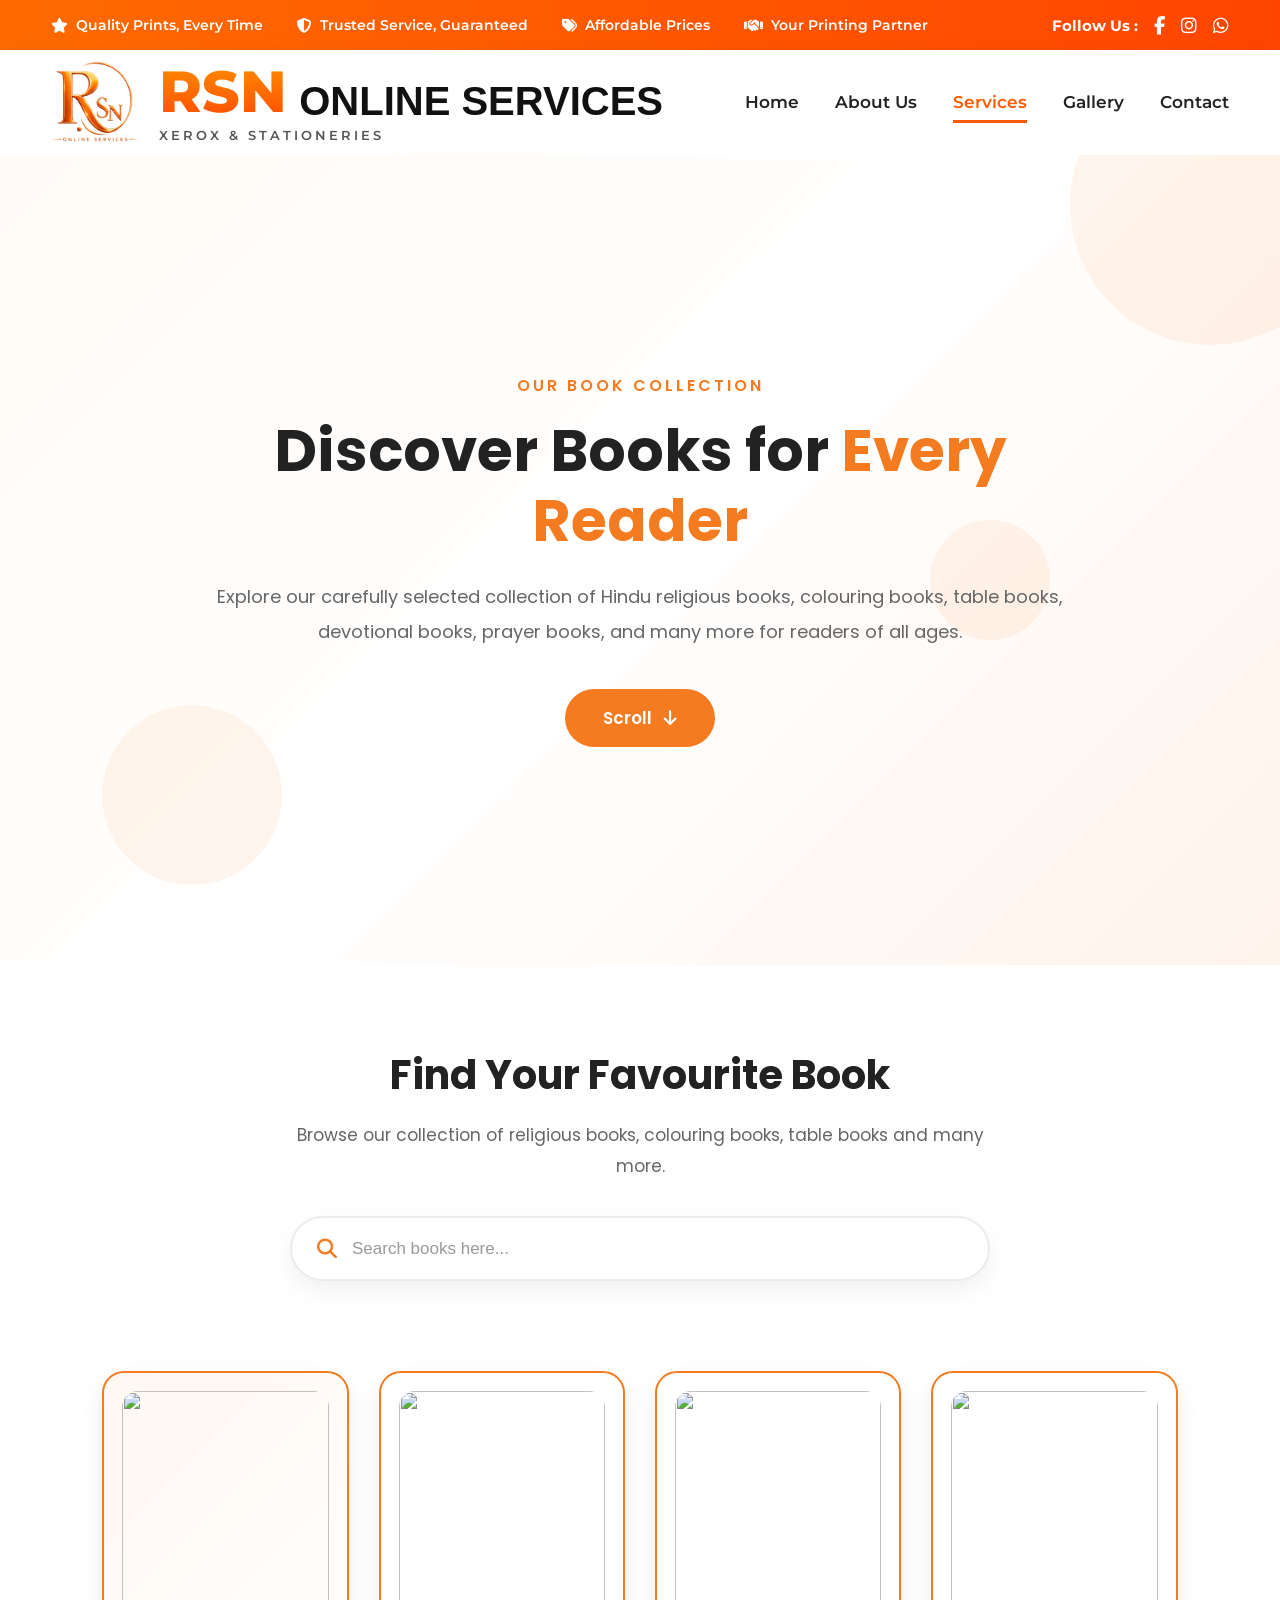
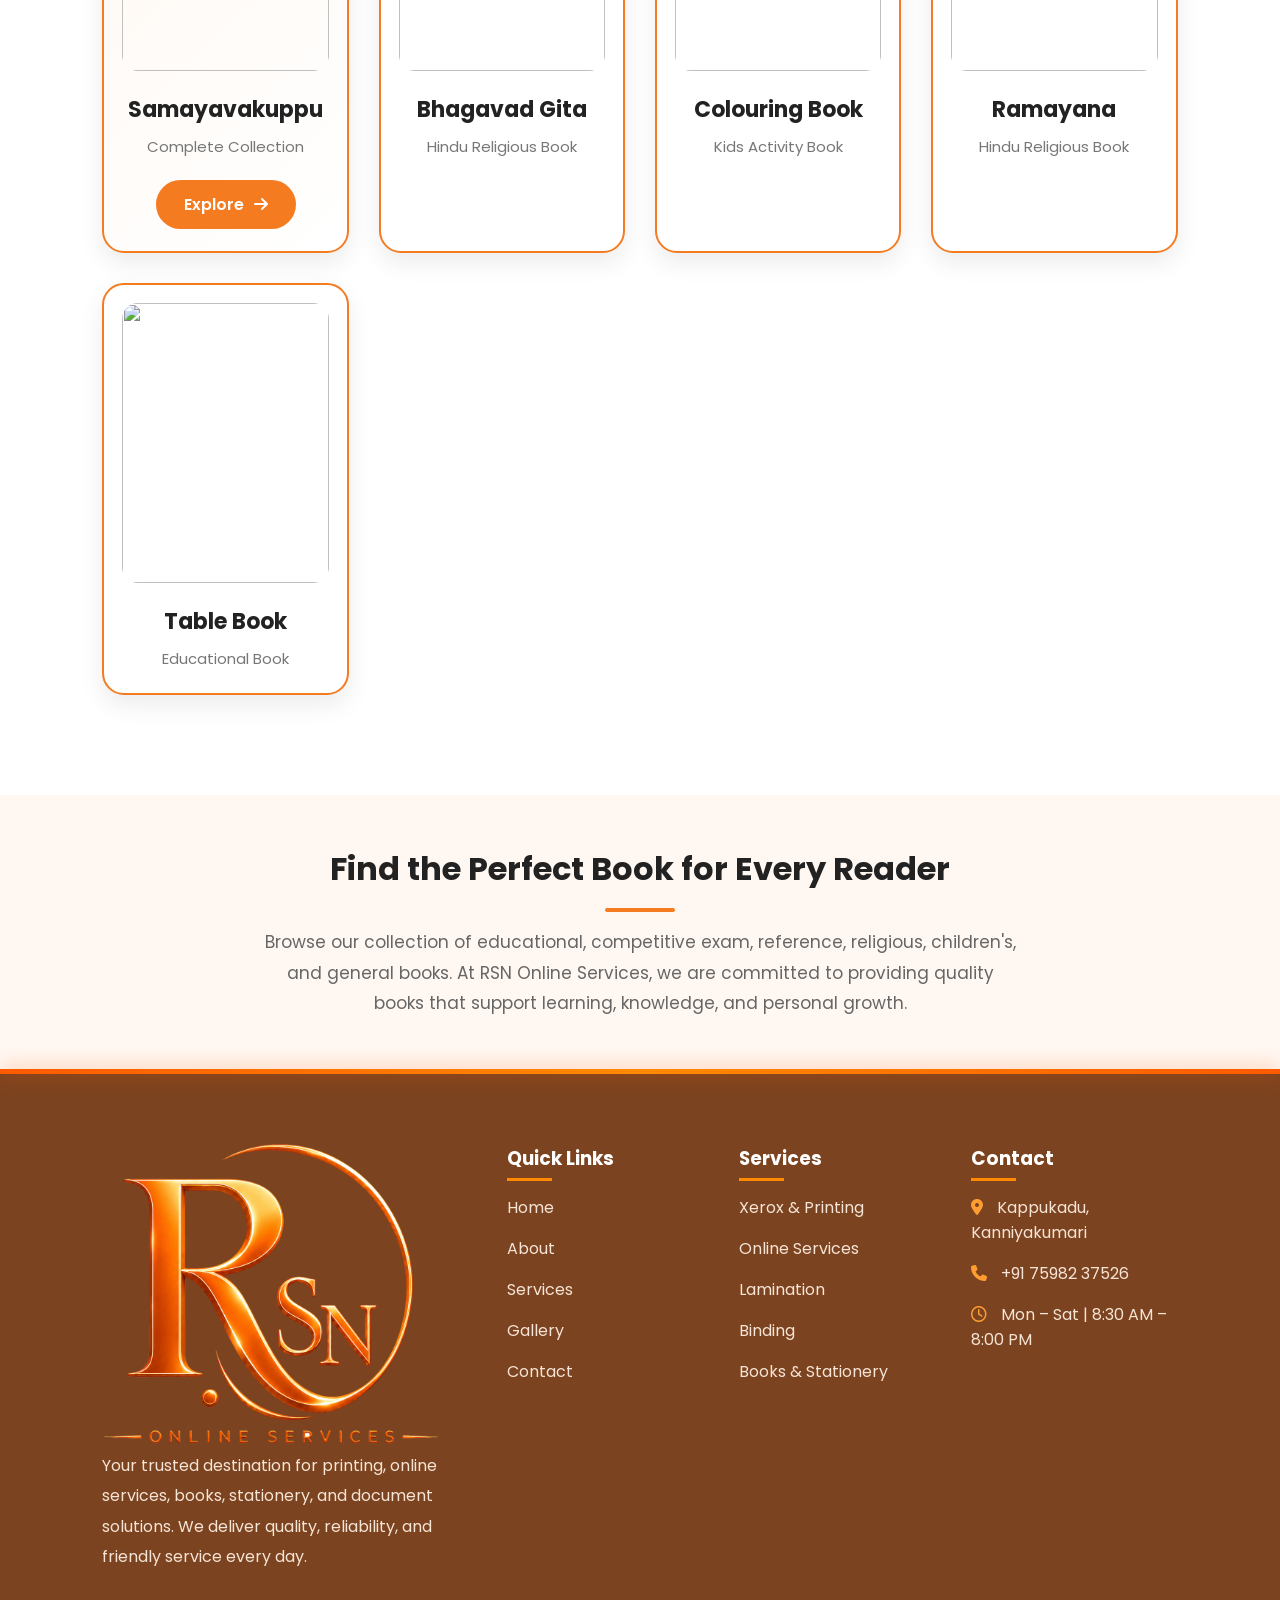
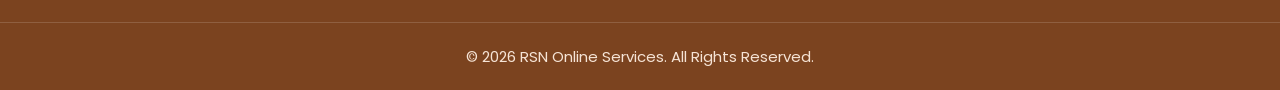
==== books.html @ e17379f1 "first commit" ====
<!DOCTYPE html>
<html lang="en">

<head>
    <meta charset="UTF-8">
    <meta name="viewport" content="width=device-width, initial-scale=1.0">

    <title>RSN Online Services</title>

    <!-- Google Fonts -->
    <link rel="preconnect" href="https://fonts.googleapis.com">
    <link rel="preconnect" href="https://fonts.gstatic.com" crossorigin>

    <link href="https://fonts.googleapis.com/css2?family=Bebas+Neue&family=Montserrat:wght@400;500;600;700;800;900&family=Poppins:wght@300;400;500;600;700&display=swap" rel="stylesheet">
    <!-- Font Awesome -->
    <link rel="stylesheet"
          href="https://cdnjs.cloudflare.com/ajax/libs/font-awesome/6.7.2/css/all.min.css">

    <!-- CSS -->
    <!-- CSS Files -->
    <link rel="stylesheet" href="css/style.css">
    <link rel="stylesheet" href="css/hero.css">
    <link rel="stylesheet" href="css/footer.css">
    <link rel="stylesheet" href="css/responsive.css">

</head>

<body>

    <!--======================
        TOP BAR
=======================-->

<div class="top-bar">

    <div class="container top-bar-container">

        <div class="top-left">

            <span>
                <i class="fa-solid fa-star"></i>
                Quality Prints, Every Time
            </span>

            <span>
                <i class="fa-solid fa-shield-halved"></i>
                Trusted Service, Guaranteed
            </span>

            <span>
                <i class="fa-solid fa-tags"></i>
                Affordable Prices
            </span>

            <span>
                <i class="fa-solid fa-handshake"></i>
                Your Printing Partner
            </span>

        </div>

        <div class="top-right">

            <span class="follow-text">Follow Us :</span>

            <a href="#"><i class="fab fa-facebook-f"></i></a>

            <a href="#"><i class="fab fa-instagram"></i></a>

            <a href="#"><i class="fab fa-whatsapp"></i></a>

        </div>

    </div>

</div>

    <!-- Header goes here -->
    <!--========================
        HEADER
=========================-->

<header class="header">

    <div class="container header-container">

        <!-- Logo Section -->

        <div class="logo-section">

            <a href="index.html" class="logo">

                <img src="images/logo.png" alt="RSN Logo">

            </a>

            <div class="logo-content">

                <h1 class="logo-title">

                    <span class="rsn">RSN</span>

                    <span class="online-services">ONLINE SERVICES</span>

                </h1>

                <p class="logo-subtitle">

                    XEROX &amp; STATIONERIES

                </p>

            </div>

        </div>

        <!-- Navigation -->

        <nav class="navbar">

            <ul>

                <li><a href="index.html">Home</a></li>

                <li><a href="about.html">About Us</a></li>

                <li><a href="services.html"class="active">Services</a></li>

                <li><a href="gallery.html">Gallery</a></li>

                <li><a href="contact.html">Contact</a></li>

            </ul>

        </nav>

        
    </div>
    


</header>

<!--==========================================
              BOOKS HERO SECTION
===========================================-->

<section class="books-hero">

    <div class="hero-circle circle1"></div>
    <div class="hero-circle circle2"></div>
    <div class="hero-circle circle3"></div>

    <div class="books-content">

        <span class="hero-tag">OUR BOOK COLLECTION</span>

        <h1>
            Discover Books for
            <span>Every Reader</span>
        </h1>

        <p>
            Explore our carefully selected collection of Hindu religious books,
            colouring books, table books, devotional books, prayer books,
            and many more for readers of all ages.
        </p>

        <a href="#book-categories" class="hero-btn">
            Scroll
            <i class="fa-solid fa-arrow-down"></i>
        </a>

    </div>

</section>

<!--==============================
        SEARCH SECTION
================================-->

<section class="book-search">

    <div class="search-content">

        <h2>Find Your Favourite Book</h2>

        <p>
            Browse our collection of religious books, colouring books,
            table books and many more.
        </p>

        <div class="search-box">

            <i class="fas fa-search"></i>

            <input
                type="text"
                id="searchInput"
                placeholder="Search books here..."
            >

        </div>

    </div>

</section>




<!--==================================
        BOOK COLLECTION
===================================-->

<section class="books">

    <div class="books-grid">

        <!-- Samayavakuppu -->

        <div class="book-card special-card">

            <div class="book-image">
                <img src="images/books/samayavakuppu.jpg" alt="">
            </div>

            <div class="book-content">

                <h3>Samayavakuppu</h3>

                <p>Complete Collection</p>

                <a href="samayavakuppu.html" class="explore-btn">
                    Explore
                    <i class="fa-solid fa-arrow-right"></i>
                </a>

            </div>

        </div>

        <!-- Random Books -->

        <div class="book-card">

            <div class="book-image">
                <img src="images/books/book1.jpg" alt="">
            </div>

            <div class="book-content">
                <h3>Bhagavad Gita</h3>
                <p>Hindu Religious Book</p>
            </div>

        </div>

        <div class="book-card">

            <div class="book-image">
                <img src="images/books/book2.jpg" alt="">
            </div>

            <div class="book-content">
                <h3>Colouring Book</h3>
                <p>Kids Activity Book</p>
            </div>

        </div>

        <div class="book-card">

            <div class="book-image">
                <img src="images/books/book3.jpg" alt="">
            </div>

            <div class="book-content">
                <h3>Ramayana</h3>
                <p>Hindu Religious Book</p>
            </div>

        </div>

        <div class="book-card">

            <div class="book-image">
                <img src="images/books/book4.jpg" alt="">
            </div>

            <div class="book-content">
                <h3>Table Book</h3>
                <p>Educational Book</p>
            </div>

        </div>

    </div>

</section>

<!--=========================================
            BOOKS NOTE
==========================================-->

<section class="books-note">

    <h2>Find the Perfect Book for Every Reader</h2>

    <p>
        Browse our collection of educational, competitive exam, reference,
        religious, children's, and general books. At RSN Online Services,
        we are committed to providing quality books that support learning,
        knowledge, and personal growth.
    </p>

</section>

<!--==========================================
                FOOTER
===========================================-->

<footer class="footer animate fade-up">

    <div class="footer-top-line"></div>

    <div class="footer-container">

        <!-- Company -->

        <div class="footer-box">

           <img src="images/logo.png" class="footer-logo" alt="RSN Online Services">

            <p>
                Your trusted destination for printing, online services,
                books, stationery, and document solutions.
                We deliver quality, reliability, and friendly service
                every day.
            </p>

        </div>

        <!-- Quick Links -->

        <div class="footer-box">

            <h3>Quick Links</h3>

            <ul>

                <li><a href="index.html">Home</a></li>
                <li><a href="about.html">About</a></li>
                <li><a href="services.html">Services</a></li>
                <li><a href="gallery.html">Gallery</a></li>
                <li><a href="contact.html">Contact</a></li>

            </ul>

        </div>

        <!-- Services -->

        <div class="footer-box">

            <h3>Services</h3>

            <ul>

                <li>Xerox & Printing</li>
                <li>Online Services</li>
                <li>Lamination</li>
                <li>Binding</li>
                <li>Books & Stationery</li>

            </ul>

        </div>

        <!-- Contact -->

        <div class="footer-box">

            <h3>Contact</h3>

            <ul>

                <li><i class="fa-solid fa-location-dot"></i> Kappukadu, Kanniyakumari</li>

                <li><i class="fa-solid fa-phone"></i> +91 75982 37526</li>

                <li><i class="fa-regular fa-clock"></i> Mon – Sat | 8:30 AM – 8:00 PM</li>

            </ul>

        </div>

    </div>

    <div class="footer-bottom">

        © 2026 RSN Online Services. All Rights Reserved.

    </div>

</footer>
    <script src="js/script.js"></script>

</body>
</html>
---- css/style.css ----
/*==============================
        RESET
==============================*/

*{
    margin:0;
    padding:0;
    box-sizing:border-box;
}

php{
    scroll-behavior:smooth;
}

body{
    font-family:'Poppins',sans-serif;
    background:#ffffff;
    color:#222;
    overflow-x:hidden;
}

a{
    text-decoration:none;
    color:inherit;
}

ul{
    list-style:none;
}

img{
    display:block;
    max-width:100%;
}

/*==============================
        CONTAINER
==============================*/

.container{
    width:92%;
    max-width:1400px;
    margin:auto;
}
/*==================================
            TOP BAR
==================================*/

.top-bar{

    width:100%;

    height:50px;

    background:linear-gradient(90deg,#ff6a00,#ff4500);

    color:#fff;

}

.top-bar-container{

    height:50px;

    display:flex;

    justify-content:space-between;

    align-items:center;

}

.top-left{

    display:flex;

    align-items:center;

    gap:34px;

}

.top-left span{

    display:flex;

    align-items:center;

    gap:8px;

    font-family:'Montserrat',sans-serif;

    font-size:14px;

    font-weight:600;

}

.top-left i{

    font-size:15px;

}

.top-right{

    display:flex;

    align-items:center;

    gap:16px;

}

.follow-text{

    font-family:'Montserrat',sans-serif;

    font-size:15px;

    font-weight:700;

}

.top-right a{

    color:#fff;

    font-size:18px;

    transition:.3s;

}

.top-right a:hover{

    transform:translateY(-2px);

    opacity:.85;

}
/*==================================
            HEADER
==================================*/

.header{

    width:100%;

    background:#ffffff;

    box-shadow:0 8px 25px rgba(0,0,0,.08);

}

.header-container{

    height:105px;

    display:flex;

    align-items:center;

    justify-content:space-between;

}

/* Logo */

.logo-section{

    display:flex;

    align-items:center;

    gap:18px;

}

.logo img{

    width:90px;

    height:90px;

    object-fit:contain;

}

.logo-content{

    display:flex;

    flex-direction:column;

}

.logo-title{

    display:flex;

    align-items:flex-end;

    gap:12px;

}

.rsn{

    font-family:'Montserrat',sans-serif;

    font-size:58px;

    font-weight:800;

    line-height:1;

    background:linear-gradient(180deg,#ff8a00,#ff4d00);

    -webkit-background-clip:text;

    -webkit-text-fill-color:transparent;

}

.online-services{

    font-family:'Oswald',sans-serif;

    font-size:40px;

    font-weight:700;

    color:#111;

    line-height:1;

}

.logo-subtitle{

    margin-top:6px;

    font-family:'Montserrat',sans-serif;

    font-size:13px;

    letter-spacing:3px;

    font-weight:600;

    color:#555;

}

/* Navigation */

.navbar ul{

    display:flex;

    gap:36px;

}

.navbar a{

    font-family:'Montserrat',sans-serif;

    font-size:17px;

    font-weight:600;

    color:#222;

    transition:.3s;

}

.navbar a:hover{

    color:#ff5a00;

}

.navbar .active{

    color:#ff5a00;

    border-bottom:3px solid #ff5a00;

    padding-bottom:8px;

}
/* ===============================
  /*==================================
        ABOUT HERO
==================================*/

.about-hero{

    padding:80px 0;

    background:#f8f9fb;

}

.about-hero-container{

    display:flex;

    align-items:center;

    justify-content:space-between;

    gap:70px;

}

.about-left{

    flex:1;

}

.hero-badge{

    display:inline-flex;

    align-items:center;

    gap:10px;

    background:#fff3eb;

    color:#ff5a00;

    padding:10px 22px;

    border-radius:50px;

    font-weight:600;

    margin-bottom:25px;

}

.about-left h1{

    font-size:58px;

    line-height:1.2;

    font-weight:800;

    margin-bottom:25px;

    color:#222;

}

.about-left h1 span{

    color:#ff5a00;

}

.about-left p{

    font-size:18px;

    line-height:1.8;

    color:#666;

    margin-bottom:35px;

}

.hero-buttons{

    display:flex;

    gap:20px;

}

.btn-primary{

    background:#ff5a00;

    color:#fff;

    padding:15px 35px;

    border-radius:8px;

    font-weight:600;

    transition:.3s;

}

.btn-primary:hover{

    background:#e14d00;

}

.btn-secondary{

    border:2px solid #ff5a00;

    color:#ff5a00;

    padding:15px 35px;

    border-radius:8px;

    font-weight:600;

    transition:.3s;

}

.btn-secondary:hover{

    background:#ff5a00;

    color:#fff;

}

.about-right{

    flex:1;

}

.about-right img{

    width:100%;

    border-radius:25px;

    box-shadow:0 20px 50px rgba(0,0,0,.15);

}

/*=========================
    Responsive
=========================*/

@media(max-width:992px){

.about-hero-container{

    flex-direction:column-reverse;

    text-align:center;

}

.hero-buttons{

    justify-content:center;

}

.about-left h1{

    font-size:42px;

}

}
/*==================================
        ABOUT COMPANY
==================================*/

.about-company{

    padding:100px 0;

    background:#fff;

}

.about-company-container{

    display:grid;

    grid-template-columns:1fr 1fr;

    gap:70px;

    align-items:center;

}

/* Image */

.about-image{

    position:relative;

}

.about-image img{

    width:100%;

    border-radius:20px;

    box-shadow:0 20px 40px rgba(0,0,0,.12);

}

.experience-card{

    position:absolute;

    bottom:-25px;

    right:-20px;

    background:#ff5a00;

    color:#fff;

    padding:25px;

    border-radius:18px;

    text-align:center;

    width:180px;

    box-shadow:0 15px 35px rgba(255,90,0,.35);

}

.experience-card h2{

    font-size:42px;

    font-weight:700;

}

.experience-card p{

    margin-top:8px;

    font-size:15px;

}

/* Content */

.section-tag{

    display:inline-block;

    padding:8px 20px;

    background:#fff2eb;

    color:#ff5a00;

    border-radius:30px;

    font-weight:600;

    margin-bottom:20px;

}

.about-content h2{

    font-size:42px;

    margin-bottom:20px;

    color:#222;

}

.about-content p{

    color:#666;

    font-size:17px;

    line-height:1.8;

    margin-bottom:18px;

}

/* Feature Cards */

.about-features{

    display:grid;

    grid-template-columns:repeat(2,1fr);

    gap:20px;

    margin-top:35px;

}

.feature-box{

    display:flex;

    align-items:center;

    gap:18px;

    padding:20px;

    background:#fff;

    border-radius:15px;

    box-shadow:0 10px 30px rgba(0,0,0,.08);

    transition:.3s;

}

.feature-box:hover{

    transform:translateY(-8px);

}

.feature-box i{

    width:60px;

    height:60px;

    background:#ff5a00;

    color:#fff;

    border-radius:50%;

    display:flex;

    align-items:center;

    justify-content:center;

    font-size:24px;

}

.feature-box h4{

    margin-bottom:6px;

    color:#222;

}

.feature-box p{

    margin:0;

    font-size:14px;

    color:#777;

}

/* Responsive */

@media(max-width:992px){

.about-company-container{

grid-template-columns:1fr;

}

.about-features{

grid-template-columns:1fr;

}

.experience-card{

right:20px;

}

}
/*==================================
        WHY CHOOSE US
==================================*/

.why-choose{

    padding:100px 0;

    background:#f8f9fb;

}

.section-heading{

    text-align:center;

    max-width:750px;

    margin:0 auto 60px;

}

.section-heading span{

    display:inline-block;

    background:#fff2eb;

    color:#ff5a00;

    padding:8px 22px;

    border-radius:30px;

    font-weight:600;

    margin-bottom:18px;

}

.section-heading h2{

    font-size:42px;

    color:#222;

    margin-bottom:18px;

}

.section-heading p{

    color:#666;

    line-height:1.8;

    font-size:17px;

}

.why-grid{

    display:grid;

    grid-template-columns:repeat(3,1fr);

    gap:30px;

}

.why-card{

    background:#fff;

    padding:40px 30px;

    border-radius:20px;

    text-align:center;

    box-shadow:0 12px 30px rgba(0,0,0,.08);

    transition:.35s;

}

.why-card:hover{

    transform:translateY(-10px);

    box-shadow:0 20px 45px rgba(0,0,0,.15);

}

.why-icon{

    width:80px;

    height:80px;

    background:#ff5a00;

    color:#fff;

    border-radius:50%;

    display:flex;

    justify-content:center;

    align-items:center;

    margin:0 auto 25px;

    font-size:30px;

}

.why-card h3{

    margin-bottom:15px;

    color:#222;

}

.why-card p{

    color:#666;

    line-height:1.7;

    font-size:15px;

}

@media(max-width:992px){

.why-grid{

grid-template-columns:repeat(2,1fr);

}

}

@media(max-width:768px){

.why-grid{

grid-template-columns:1fr;

}

.section-heading h2{

font-size:34px;

}

}
/*==================================
        OUR JOURNEY
==================================*/

.journey{

    padding:100px 0;

    background:#ffffff;

}

.timeline{

    position:relative;

    max-width:900px;

    margin:70px auto 0;

    padding-left:40px;

}

.timeline::before{

    content:"";

    position:absolute;

    left:12px;

    top:0;

    width:4px;

    height:100%;

    background:#ff5a00;

}

.timeline-item{

    position:relative;

    margin-bottom:50px;

}

.timeline-dot{

    position:absolute;

    left:-36px;

    top:20px;

    width:24px;

    height:24px;

    background:#ff5a00;

    border:5px solid #fff;

    border-radius:50%;

    box-shadow:0 0 0 4px rgba(255,90,0,.2);

}

.timeline-card{

    background:#fff;

    padding:30px;

    border-radius:18px;

    box-shadow:0 12px 30px rgba(0,0,0,.08);

    transition:.3s;

}

.timeline-card:hover{

    transform:translateY(-8px);

    box-shadow:0 20px 40px rgba(0,0,0,.12);

}

.year{

    display:inline-block;

    background:#ff5a00;

    color:#fff;

    padding:6px 16px;

    border-radius:30px;

    font-weight:600;

    margin-bottom:15px;

}

.timeline-card h3{

    margin-bottom:12px;

    color:#222;

}

.timeline-card p{

    color:#666;

    line-height:1.8;

}

@media(max-width:768px){

.timeline{

padding-left:30px;

}

.timeline::before{

left:10px;

}

.timeline-dot{

left:-28px;

}

}
/*==================================
        STATISTICS
==================================*/

.stats{

    padding:100px 0;

    background:#f8f9fb;

}

.stats-grid{

    display:grid;

    grid-template-columns:repeat(4,1fr);

    gap:30px;

    margin-top:60px;

}

.stat-card{

    background:#fff;

    padding:40px 25px;

    border-radius:20px;

    text-align:center;

    box-shadow:0 12px 30px rgba(0,0,0,.08);

    transition:.35s;

}

.stat-card:hover{

    transform:translateY(-10px);

    box-shadow:0 20px 40px rgba(0,0,0,.15);

}

.stat-icon{

    width:80px;

    height:80px;

    margin:0 auto 20px;

    background:#ff5a00;

    color:#fff;

    border-radius:50%;

    display:flex;

    justify-content:center;

    align-items:center;

    font-size:30px;

}

.stat-card h3{

    font-size:42px;

    color:#ff5a00;

    margin-bottom:10px;

    font-weight:700;

}

.stat-card p{

    color:#666;

    font-size:17px;

    font-weight:500;

}

@media(max-width:992px){

.stats-grid{

grid-template-columns:repeat(2,1fr);

}

}

@media(max-width:768px){

.stats-grid{

grid-template-columns:1fr;

}

}
/*==================================
        TESTIMONIALS
==================================*/

.testimonials{

    padding:100px 0;

    background:#ffffff;

}

.testimonial-grid{

    display:grid;

    grid-template-columns:repeat(3,1fr);

    gap:30px;

    margin-top:60px;

}

.testimonial-card{

    background:#fff;

    border-radius:20px;

    padding:35px;

    box-shadow:0 15px 35px rgba(0,0,0,.08);

    transition:.35s;

}

.testimonial-card:hover{

    transform:translateY(-10px);

    box-shadow:0 20px 45px rgba(0,0,0,.15);

}

.stars{

    color:#ffb400;

    margin-bottom:20px;

    font-size:18px;

}

.review{

    color:#666;

    line-height:1.8;

    margin-bottom:25px;

    font-style:italic;

}

.customer{

    display:flex;

    align-items:center;

    gap:15px;

}

.customer img{

    width:60px;

    height:60px;

    border-radius:50%;

    object-fit:cover;

}

.customer h4{

    color:#222;

    margin-bottom:4px;

}

.customer span{

    color:#777;

    font-size:14px;

}

@media(max-width:992px){

.testimonial-grid{

grid-template-columns:1fr;

}

}
/*==================================
        ABOUT END
==================================*/

.about-ending{

    padding:90px 0;

    background:#fffbf8;

    text-align:center;

}

.about-ending h2{

    font-size:42px;

    color:#222;

    margin-bottom:25px;

}

.about-ending p{

    max-width:800px;

    margin:auto;

    color:#666;

    font-size:18px;

    line-height:1.9;

}
/*==================================
        SCROLL ANIMATIONS
==================================*/

.animate{

    opacity:0;

    transform:translateY(60px);

    transition:all .8s ease;

}

.animate.show{

    opacity:1;

    transform:translateY(0);

}
.why-card,
.stat-card,
.testimonial-card,
.timeline-card,
.feature-box{

    transition:.4s ease;

}

.why-card:hover,
.stat-card:hover,
.testimonial-card:hover,
.timeline-card:hover,
.feature-box:hover{

    transform:translateY(-12px);

    box-shadow:0 25px 45px rgba(0,0,0,.18);

}
.about-image{

    overflow:hidden;

    border-radius:20px;

}

.about-image img{

    transition:.6s ease;

}

.about-image:hover img{

    transform:scale(1.08);

}
.btn-primary,
.btn-secondary,
.cta-btn,
.cta-btn-outline{

    position:relative;

    overflow:hidden;

}

.btn-primary:hover,
.btn-secondary:hover,
.cta-btn:hover,
.cta-btn-outline:hover{

    transform:translateY(-4px);

    box-shadow:0 15px 30px rgba(255,90,0,.35);

}
.why-icon,
.feature-box i,
.stat-icon{

    transition:.4s;

}

.why-card:hover .why-icon,
.feature-box:hover i,
.stat-card:hover .stat-icon{

    transform:rotate(10deg) scale(1.15);

}
.timeline-item{

    opacity:0;

    transform:translateX(-80px);

    transition:.8s;

}

.timeline-item.show{

    opacity:1;

    transform:translateX(0);

}
/*==========================================
        EXPLORE OUR SERVICES
==========================================*/

.services{
    padding:100px 8%;
    background:#fafafa;
}

.section-title{
    text-align:center;
    max-width:750px;
    margin:0 auto 70px;
}

.section-title span{
    display:inline-block;
    color:#ff5a00;
    font-size:16px;
    font-weight:700;
    letter-spacing:3px;
    text-transform:uppercase;
    margin-bottom:15px;
}

.section-title h2{
    font-size:46px;
    font-weight:700;
    color:#111;
    margin-bottom:18px;
}

.section-title p{
    font-size:18px;
    color:#666;
    line-height:1.8;
}

/* Grid */

.services-grid{
    display:grid;
    grid-template-columns:repeat(4,1fr);
    gap:30px;
}

/* Card */

.service-card a{
    display:inline-flex;
    align-items:center;
    justify-content:center;
    gap:10px;
    text-decoration:none;
    background:#f47b20;
    color:#fff;
    padding:14px 34px;
    border-radius:50px;
    font-weight:500;
    transition:.35s ease;
    position:relative;
    overflow:hidden;
}

.service-card a::before{
    content:"";
    position:absolute;
    top:0;
    left:-120%;
    width:60%;
    height:100%;
    background:rgba(255,255,255,.25);
    transform:skewX(-25deg);
    transition:.6s;
}

.service-card a:hover::before{
    left:150%;
}
.service-card:hover{
    transform:translateY(-12px) scale(1.02);
    border:1.5px solid #f47b20;

    /* Orange Glow */
    box-shadow:
        0 15px 35px rgba(0,0,0,0.08),
        0 0 0 4px rgba(244,123,32,0.15),
        0 0 20px rgba(244,123,32,0.25),
        0 0 40px rgba(244,123,32,0.18);

    transition:all .4s ease;
}

.service-card a i{
    transition:.3s;
}

.service-card a:hover i{
    transform:translateX(6px);
}


/* Heading */

.service-card h3{
    font-size:24px;
    color:#111;
    margin-bottom:15px;
}

/* Paragraph */

.service-card p{
    font-size:16px;
    color:#666;
    line-height:1.7;
}

/* Responsive */

@media(max-width:1100px){

    .services-grid{
        grid-template-columns:repeat(2,1fr);
    }

}

@media(max-width:700px){

    .services{
        padding:80px 6%;
    }

    .services-grid{
        grid-template-columns:1fr;
    }

    .section-title h2{
        font-size:34px;
    }

}
/*==========================================
            WHY CHOOSE US
==========================================*/

.why-us{

    padding:100px 8%;

    display:grid;

    grid-template-columns:1.1fr .9fr;

    gap:70px;

    align-items:center;

    background:#fff;

}

.section-tag{

    color:#ff5a00;

    font-size:16px;

    font-weight:700;

    letter-spacing:3px;

}

.why-left h2{

    font-size:48px;

    color:#111;

    margin:18px 0;

    line-height:1.2;

}

.why-left>p{

    color:#666;

    line-height:1.9;

    font-size:18px;

    margin-bottom:45px;

}

.feature{

    display:flex;

    gap:20px;

    margin-bottom:30px;

}

.feature i{

    width:60px;

    height:60px;

    border-radius:50%;

    background:#fff3ec;

    color:#ff5a00;

    display:flex;

    justify-content:center;

    align-items:center;

    font-size:24px;

    flex-shrink:0;

}

.feature h3{

    font-size:24px;

    margin-bottom:8px;

    color:#111;

}

.feature p{

    color:#666;

    line-height:1.7;

}

.why-right{

    text-align:center;

}

.why-right img{

    width:100%;

    border-radius:30px;

    box-shadow:0 20px 50px rgba(0,0,0,.15);

}
/*==========================================
            HOW IT WORKS
==========================================*/

.process{
    padding:100px 8%;
    background:#fff8f3;
}

.process-container{
    display:grid;
    grid-template-columns:repeat(4,1fr);
    gap:30px;
    margin-top:60px;
}

.process-card{
    position:relative;
    background:#fff;
    border-radius:22px;
    padding:40px 30px;
    text-align:center;
    box-shadow:0 15px 35px rgba(0,0,0,.08);
    transition:.35s;
}

.process-card:hover{
    transform:translateY(-10px);
    box-shadow:0 25px 45px rgba(255,90,0,.18);
}

.step-number{
    position:absolute;
    top:18px;
    right:20px;
    font-size:48px;
    font-weight:800;
    color:rgba(255,90,0,.12);
}

.process-card i{
    width:85px;
    height:85px;
    border-radius:50%;
    background:#fff3ec;
    color:#ff5a00;
    display:flex;
    justify-content:center;
    align-items:center;
    margin:20px auto;
    font-size:34px;
}

.process-card h3{
    margin:20px 0 12px;
    font-size:24px;
    color:#111;
}

.process-card p{
    color:#666;
    line-height:1.8;
    font-size:16px;
}
/*==========================================
        CUSTOMER REVIEWS
==========================================*/

.reviews{
    padding:100px 8%;
    background:#fafafa;
}

.review-container{

    display:grid;

    grid-template-columns:repeat(auto-fit,minmax(280px,1fr));

    gap:30px;

    margin-top:60px;

}

.review-card{

    background:#fff;

    padding:35px;

    border-radius:20px;

    box-shadow:0 12px 30px rgba(0,0,0,.08);

    transition:.35s;

    border-top:5px solid transparent;

}

.review-card:hover{

    transform:translateY(-10px);

    border-top:5px solid #ff5a00;

    box-shadow:0 20px 45px rgba(255,90,0,.18);

}

.stars{

    color:#ffb400;

    font-size:22px;

    margin-bottom:20px;

}

.review-card p{

    color:#666;

    line-height:1.8;

    font-size:16px;

    margin-bottom:25px;

}

.review-card h4{

    color:#111;

    font-size:20px;

}
/*==========================================
            FIND US
==========================================*/

.location{
    width:100%;
    padding:100px 0 0;
    background:#fff;
}

.location .section-title{
    width:90%;
    max-width:900px;
    margin:0 auto 60px;
    text-align:center;
}

.location .section-title span{

    display:inline-block;

    padding:10px 24px;

    background:#fff3ec;

    color:#ff5a00;

    border-radius:30px;

    font-size:15px;

    font-weight:700;

    letter-spacing:2px;

    margin-bottom:18px;

}

.location .section-title h2{

    font-size:48px;

    margin-bottom:18px;

    color:#111;

}

.location .section-title p{

    color:#666;

    line-height:1.8;

    font-size:18px;

}

.map-container{

    width:100%;

    margin-top:50px;

    overflow:hidden;

}

.map-container iframe{

    width:100%;

    height:600px;

    border:none;

    display:block;

}
/*==========================================
            PREMIUM ANIMATIONS
==========================================*/

.reveal{

    opacity:0;

    transition:1s cubic-bezier(.22,1,.36,1);

}

/* Fade Up */

.fade-up{

    transform:translateY(70px);

}

/* Fade Left */

.fade-left{

    transform:translateX(-80px);

}

/* Fade Right */

.fade-right{

    transform:translateX(80px);

}

/* Zoom */

.zoom{

    transform:scale(.92);

}

/* Final State */

.reveal.active{

    opacity:1;

    transform:translate(0) scale(1);

}
.service-card{

    transition-duration:.8s;

}

.service-card:nth-child(1){

    transition-delay:.1s;

}

.service-card:nth-child(2){

    transition-delay:.25s;

}

.service-card:nth-child(3){

    transition-delay:.4s;

}

.service-card:nth-child(4){

    transition-delay:.55s;

}
.btn{

    transition:.35s;

}

.btn:hover{

    transform:translateY(-6px);

    box-shadow:0 15px 35px rgba(255,90,0,.3);

}
.service-card,
.review-card{

    transition:.4s;

}

.service-card:hover,
.review-card:hover{

    transform:translateY(-12px);

}




/*==================================
        CONTACT CARDS
==================================*/

.contact-cards{

    padding:80px 0;

    background:#f8f9fb;

}

.contact-card-container{

    display:grid;

    grid-template-columns:repeat(4,1fr);

    gap:25px;

}

.contact-card{

    position:relative;

    background:#fff;

    border-radius:20px;

    padding:40px 30px;

    text-align:center;

    border:1px solid rgba(255,106,0,.12);

    transition:.35s;

    overflow:hidden;

}

.contact-card::before{

    content:"";

    position:absolute;

    width:100%;

    height:6px;

    left:0;

    top:0;

    background:linear-gradient(90deg,#ff8c42,#ff5a00);

}

.contact-card:hover{

    transform:translateY(-8px);

    box-shadow:0 18px 45px rgba(255,90,0,.15);

}

.contact-icon{

    width:75px;

    height:75px;

    margin:auto;

    border-radius:50%;

    background:#fff3eb;

    color:#ff5a00;

    display:flex;

    justify-content:center;

    align-items:center;

    font-size:28px;

    margin-bottom:25px;

    transition:.3s;

}

.contact-card:hover .contact-icon{

    background:#ff5a00;

    color:#fff;

}

.contact-card h3{

    margin-bottom:15px;

    font-size:23px;

}

.contact-card p{

    color:#666;

    line-height:1.8;

    margin-bottom:20px;

}

.contact-card hr{

    border:none;

    height:1px;

    background:#eee;

    margin:20px 0;

}

.contact-card a{

    color:#ff5a00;

    font-weight:600;

}
/*==================================
        CONTACT FORM
==================================*/

.contact-form-section{

    padding:90px 0;

    background:#fff;

}

.contact-form-container{

    display:grid;

    grid-template-columns:1.1fr .9fr;

    gap:60px;

    align-items:center;

}

.contact-form-box{

    background:#fff;

    padding:45px;

    border-radius:22px;

    box-shadow:0 10px 35px rgba(0,0,0,.08);

}

.contact-form-box h2{

    font-size:38px;

    color:#222;

    margin:18px 0;

}

.contact-form-box p{

    color:#666;

    margin-bottom:35px;

    line-height:1.8;

}

.input-row{

    display:flex;

    gap:20px;

    margin-bottom:20px;

}

.input-row input{

    flex:1;

}

.contact-form-box input,
.contact-form-box textarea{

    width:100%;

    padding:16px 20px;

    border:1px solid #ddd;

    border-radius:12px;

    font-size:15px;

    font-family:'Poppins',sans-serif;

    outline:none;

    transition:.3s;

}

.contact-form-box input:focus,
.contact-form-box textarea:focus{

    border-color:#ff6a00;

    box-shadow:0 0 0 4px rgba(255,106,0,.10);

}

.contact-form-box textarea{

    resize:none;

    margin-bottom:25px;

}

.contact-form-box button{

    background:#ff6a00;

    color:#fff;

    border:none;

    padding:16px 35px;

    border-radius:50px;

    font-size:16px;

    font-weight:600;

    cursor:pointer;

    transition:.3s;

}

.contact-form-box button:hover{

    background:#e65a00;

    transform:translateY(-3px);

}

.contact-image{

    position:relative;

}

.contact-image img{

    width:100%;

    border-radius:22px;

    box-shadow:0 15px 40px rgba(0,0,0,.15);

}

.experience-box{

    position:absolute;

    bottom:30px;

    left:-30px;

    background:#ff6a00;

    color:#fff;

    padding:25px;

    border-radius:18px;

    text-align:center;

    box-shadow:0 12px 30px rgba(255,106,0,.30);

}

.experience-box h1{

    font-size:48px;

    line-height:1;

    margin:8px 0;

}

.experience-box p{

    font-size:14px;

}

@media(max-width:992px){

.contact-form-container{

    grid-template-columns:1fr;

}

.contact-image{

    margin-top:40px;

}

.experience-box{

    left:20px;

}

}

@media(max-width:768px){

.input-row{

    flex-direction:column;

}

.contact-form-box{

    padding:30px;

}

.contact-form-box h2{

    font-size:30px;

}

}
/*==================================
        BUSINESS HOURS
==================================*/

.business-hours{

    padding:90px 0;

    background:#fafafa;

}

.section-heading{

    text-align:center;

    margin-bottom:50px;

}

.section-heading h2{

    font-size:42px;

    color:#222;

    margin:18px 0;

}

.section-heading p{

    color:#666;

    font-size:17px;

}

.hours-box{

    max-width:750px;

    margin:auto;

    background:#fff;

    border-radius:20px;

    overflow:hidden;

    box-shadow:0 10px 30px rgba(0,0,0,.08);

}

.day{

    display:flex;

    justify-content:space-between;

    align-items:center;

    padding:28px 35px;

    border-bottom:1px solid #eee;

    transition:.3s;

}

.day:last-child{

    border-bottom:none;

}

.day:hover{

    background:#fff7f2;

}

.day span{

    font-size:18px;

    color:#333;

    font-weight:500;

}

.day strong{

    color:#ff6a00;

    font-size:18px;

}

.closed{

    color:#d62828 !important;

}

@media(max-width:768px){

.day{

    flex-direction:column;

    gap:10px;

    text-align:center;

}

.section-heading h2{

    font-size:34px;

}

}



/*==================================
        SCROLL ANIMATIONS
==================================*/

.fade-up{

    opacity:0;

    transform:translateY(60px);

    transition:all .8s ease;

}

.fade-up.show{

    opacity:1;

    transform:translateY(0);

}
.contact-form-box button{

    transition:.35s;

}

.contact-form-box button:hover{

    transform:translateY(-4px);

    box-shadow:0 10px 25px rgba(255,106,0,.30);

}
/*==================================
        PAGE LOAD ANIMATION
==================================*/

.contact-cards,
.contact-form-section,
.business-hours,
.map-section{

    animation:fadeUp 0.8s ease forwards;

}

.contact-form-section{

    animation-delay:.2s;

}

.business-hours{

    animation-delay:.4s;

}

.map-section{

    animation-delay:.6s;

}

@keyframes fadeUp{

    from{

        opacity:0;

        transform:translateY(40px);

    }

    to{

        opacity:1;

        transform:translateY(0);

    }

}
.contact-card{

    transition:.3s ease;

}

.contact-card:hover{

    transform:translateY(-8px);

    box-shadow:0 15px 35px rgba(255,106,0,.15);

}
.contact-form-box button{

    transition:.3s;

}

.contact-form-box button:hover{

    transform:translateY(-3px);

}
.contact-image{

    overflow:hidden;

    border-radius:20px;

}

.contact-image img{

    transition:.5s;

}

.contact-image:hover img{

    transform:scale(1.05);

}
.day{

    transition:.3s;

}

.day:hover{

    background:#fff7f2;

}





/*==================================
        GALLERY INTRO
==================================*/

.gallery-intro{

    padding:80px 0;

    text-align:center;

    background:#fff;

}

.gallery-intro h2{

    font-size:42px;

    color:#222;

    margin:20px 0;

}

.gallery-intro p{

    max-width:800px;

    margin:0 auto 50px;

    color:#666;

    line-height:1.8;

    font-size:17px;

}

.gallery-highlights{

    display:grid;

    grid-template-columns:repeat(6,1fr);

    gap:25px;

}

.highlight{

    background:#fff;

    border-radius:18px;

    padding:30px 15px;

    box-shadow:0 8px 25px rgba(0,0,0,.08);

    transition:.35s;

}

.highlight i{

    font-size:34px;

    color:#ff6a00;

    margin-bottom:15px;

}

.highlight h4{

    color:#222;

    font-size:18px;

}

.highlight:hover{

    transform:translateY(-8px);

    box-shadow:0 15px 35px rgba(255,106,0,.15);

}

@media(max-width:992px){

.gallery-highlights{

    grid-template-columns:repeat(3,1fr);

}

}

@media(max-width:576px){

.gallery-highlights{

    grid-template-columns:repeat(2,1fr);

}

}

/*=========================
Gallery Section
==========================*/

.gallery-section{

    width:100%;
    padding:80px 8%;
    background:#fff7f2;

}

.gallery-header{

    text-align:center;
    margin-bottom:60px;

}

.gallery-header h1{

    font-size:42px;
    color:#f97316;
    margin-bottom:15px;

}

.gallery-header p{

    max-width:700px;
    margin:auto;
    color:#555;
    font-size:17px;
    line-height:1.8;

}

/* Grid */

.gallery-grid{

    display:grid;
    grid-template-columns:repeat(3,1fr);
    gap:35px;

}

/* Card */

.gallery-card{

    background:white;
    border-radius:18px;
    overflow:hidden;
    box-shadow:0 8px 25px rgba(0,0,0,.08);
    transition:.4s;
    cursor:pointer;

}

.gallery-card:hover{

    transform:translateY(-10px);
    box-shadow:0 15px 40px rgba(0,0,0,.15);

}

.gallery-card img{

    width:100%;
    height:240px;
    object-fit:cover;
    transition:.4s;

}

.gallery-card:hover img{

    transform:scale(1.08);

}

.gallery-content{

    padding:22px;

}

.badge{

    display:inline-block;
    padding:6px 14px;
    background:#ffe7d3;
    color:#f97316;
    border-radius:20px;
    font-size:13px;
    font-weight:600;
    margin-bottom:15px;

}

.gallery-content h3{

    font-size:22px;
    margin-bottom:12px;
    color:#222;
    transition:.3s;

}

.gallery-card:hover h3{

    color:#f97316;

}

.gallery-content p{

    color:#666;
    line-height:1.7;
    font-size:15px;

}

/* Responsive */

@media(max-width:992px){

.gallery-grid{

grid-template-columns:repeat(2,1fr);

}

}

@media(max-width:768px){

.gallery-grid{

grid-template-columns:1fr;

}

.gallery-header h1{

font-size:34px;

}

}
.animate{

    opacity:0;
    transform:translateY(50px);
    transition:all .8s ease;

}

.animate.show{

    opacity:1;
    transform:translateY(0);

}

/*==========================
        FAQ SECTION
==========================*/

.faq-section{

    width:100%;
    padding:90px 8%;
    background:#fff8f3;

}

.faq-heading{

    text-align:center;
    margin-bottom:60px;

}

.faq-heading span{

    color:#f97316;
    font-weight:600;
    font-size:18px;

}

.faq-heading h2{

    margin-top:10px;
    font-size:42px;
    color:#222;

}

.faq-heading p{

    max-width:700px;
    margin:20px auto 0;
    color:#666;
    line-height:1.8;
    font-size:16px;

}

/* Container */

.faq-container{

    max-width:900px;
    margin:auto;

}

/* Card */

.faq{

    background:#fff;
    border-radius:18px;
    margin-bottom:20px;
    overflow:hidden;
    box-shadow:0 10px 25px rgba(0,0,0,.08);
    transition:.35s;

}

.faq:hover{

    transform:translateY(-3px);

}

/* Question */

.faq-question{

    width:100%;
    padding:25px 30px;
    border:none;
    outline:none;
    background:white;
    cursor:pointer;

    display:flex;
    justify-content:space-between;
    align-items:center;

    font-size:18px;
    font-weight:600;
    color:#222;

}

.faq-question i{

    width:38px;
    height:38px;

    display:flex;
    align-items:center;
    justify-content:center;

    border-radius:50%;

    background:linear-gradient(135deg,#ff8c42,#f97316);
    color:white;

    transition:.3s;

}

/* Answer */

.faq-answer{

    max-height:0;
    overflow:hidden;

    transition:max-height .4s ease;

}

.faq-answer p{

    padding:0 30px 25px;
    color:#666;
    line-height:1.8;
    font-size:15px;

}

/* Active */

.faq.active .faq-answer{

    max-height:220px;

}

.faq.active .faq-question{

    color:#f97316;

}

/* Responsive */

@media(max-width:768px){

.faq-heading h2{

    font-size:34px;

}

.faq-question{

    font-size:16px;
    padding:20px;

}

.faq-answer p{

    padding:0 20px 20px;

}

}
.faq.active{
    border-left:5px solid #f97316;
    box-shadow:0 15px 35px rgba(249,115,22,.18);
}
/* Arrow Circle */

.arrow{

    width:46px;
    height:46px;
    border-radius:50%;

    background:linear-gradient(135deg,#ff8c42,#f97316);

    display:flex;
    align-items:center;
    justify-content:center;

    color:#fff;

    font-size:26px;
    font-weight:900;

    box-shadow:0 6px 15px rgba(249,115,22,.35);

    transition:.35s ease;

}

/* Rotate when FAQ is open */

.faq.active .arrow{

    transform:rotate(180deg);

}

/* Optional hover effect */

.faq:hover .arrow{

    transform:scale(1.08);

}

/* Keep both effects together */

.faq.active:hover .arrow{

    transform:rotate(180deg) scale(1.08);

}










@keyframes float{

0%,100%{

transform:translateY(0px);

}

50%{

transform:translateY(-25px);

}

}

@keyframes slideLeft{

from{

opacity:0;

transform:translateX(-60px);

}

to{

opacity:1;

transform:translateX(0);

}

}

@keyframes fadeUp{

from{

opacity:0;

transform:translateY(40px);

}

to{

opacity:1;

transform:translateY(0);

}

}

@keyframes bounceBtn{

0%,100%{

transform:translateY(0);

}

50%{

transform:translateY(-8px);

}

}











/*==========================================
            SERVICES SECTION
==========================================*/

.services{
    padding:100px 8%;
    background:#f8f9fc;
}

.section-title{
    text-align:center;
    margin-bottom:70px;
}

.section-title span{
    display:inline-block;
    color:#f47b20;
    font-size:16px;
    font-weight:600;
    letter-spacing:3px;
    margin-bottom:15px;
}

.section-title h2{
    font-size:46px;
    color:#222;
    margin-bottom:15px;
}

.section-title p{
    width:60%;
    margin:auto;
    color:#666;
    font-size:17px;
    line-height:1.8;
}


/*==========================================
              SERVICE GRID
==========================================*/

.service-grid{

    display:grid;

    grid-template-columns:repeat(4,1fr);

    gap:30px;

}


/*==========================================
              SERVICE CARD
==========================================*/

.service-card{

    background:#fff;

    border:1.5px solid #ececec;

    border-radius:24px;

    overflow:hidden;

    transition:.45s ease;

    box-shadow:0 12px 30px rgba(0,0,0,.05);

    display:flex;

    flex-direction:column;

    justify-content:space-between;

    position:relative;

}

/* Orange Top Border Animation */

.service-card::before{

    content:"";

    position:absolute;

    top:0;

    left:-100%;

    width:100%;

    height:5px;

    background:#f47b20;

    transition:.5s;

}

.service-card:hover::before{

    left:0;

}

.service-card:hover{

    transform:translateY(-12px);

    border-color:#f47b20;

    box-shadow:
    0 15px 40px rgba(0,0,0,.08),
    0 0 25px rgba(244,123,32,.18);

}


/*==========================================
                ICON
==========================================*/

.icon-box{

    width:100px;

    height:100px;

    margin:35px auto 25px;

    border-radius:50%;

    background:#fff4ec;

    display:flex;

    justify-content:center;

    align-items:center;

    transition:.4s;

}

.icon-box i{

    font-size:42px;

    color:#f47b20;

    transition:.4s;

}

.service-card:hover .icon-box{

    background:#f47b20;

    transform:rotate(8deg);

}

.service-card:hover .icon-box i{

    color:#fff;

}


/*==========================================
                CONTENT
==========================================*/

.service-card h3{

    text-align:center;

    font-size:26px;

    color:#222;

    margin-bottom:18px;

}

.service-card p{

    padding:0 28px;

    text-align:center;

    color:#666;

    line-height:1.8;

    font-size:15px;

    margin-bottom:35px;

}


/*==========================================
             CARD FOOTER
==========================================*/

.card-footer{

    padding:22px;

    border-top:1px solid #ececec;

    background:#fafafa;

}

.service-card:hover .card-footer{

    background:#fffaf5;

}


/*==========================================
            EXPLORE BUTTON
==========================================*/

.card-footer a{

    width:100%;

    height:52px;

    display:flex;

    justify-content:center;

    align-items:center;

    gap:10px;

    text-decoration:none;

    background:#f47b20;

    color:#fff;

    border-radius:50px;

    font-size:16px;

    font-weight:600;

    transition:.35s;

}

.card-footer a:hover{

    background:#222;

}

.card-footer a i{

    transition:.35s;

}

.card-footer a:hover i{

    transform:translateX(6px);

}


/*==========================================
             CARD ANIMATION
==========================================*/

.service-card{

    animation:fadeUp .8s ease forwards;

    opacity:0;

}

.service-card:nth-child(1){

    animation-delay:.2s;

}

.service-card:nth-child(2){

    animation-delay:.4s;

}

.service-card:nth-child(3){

    animation-delay:.6s;

}

.service-card:nth-child(4){

    animation-delay:.8s;

}

@keyframes fadeUp{

    from{

        opacity:0;

        transform:translateY(50px);

    }

    to{

        opacity:1;

        transform:translateY(0);

    }

}


/*==========================================
               RESPONSIVE
==========================================*/

@media(max-width:1200px){

.service-grid{

grid-template-columns:repeat(2,1fr);

}

}

@media(max-width:768px){

.section-title h2{

font-size:34px;

}

.section-title p{

width:95%;

}

.service-grid{

grid-template-columns:1fr;

}

}



/*==========================================
            SERVICE CTA
==========================================*/

.service-cta{
    padding:100px 8%;
    background:#fff;
}

.cta-content{
    max-width:950px;
    margin:auto;
    padding:70px 50px;
    text-align:center;
    border-radius:30px;
    background:linear-gradient(135deg,#f47b20,#ff9b47);
    color:#fff;
    position:relative;
    overflow:hidden;
    box-shadow:0 20px 50px rgba(244,123,32,.25);
}

.cta-content::before{
    content:"";
    position:absolute;
    width:250px;
    height:250px;
    border-radius:50%;
    background:rgba(255,255,255,.12);
    top:-80px;
    left:-80px;
}

.cta-content::after{
    content:"";
    position:absolute;
    width:180px;
    height:180px;
    border-radius:50%;
    background:rgba(255,255,255,.10);
    bottom:-60px;
    right:-60px;
}

.cta-content span{
    letter-spacing:3px;
    font-size:15px;
    font-weight:600;
}

.cta-content h2{
    margin:20px 0;
    font-size:42px;
    line-height:1.3;
}

.cta-content p{
    max-width:700px;
    margin:0 auto 35px;
    line-height:1.8;
    font-size:17px;
}

.cta-btn{
    display:inline-flex;
    align-items:center;
    gap:12px;
    padding:16px 40px;
    background:#fff;
    color:#f47b20;
    text-decoration:none;
    border-radius:50px;
    font-weight:600;
    transition:.35s;
}

.cta-btn:hover{
    transform:translateY(-5px);
    box-shadow:0 15px 30px rgba(255,255,255,.25);
}

.cta-btn i{
    transition:.35s;
}

.cta-btn:hover i{
    transform:translateX(6px);
}

.cta-content{
    animation:fadeUp 1s ease;
}











/*==============================
        SEARCH SECTION
===============================*/

.book-search{

    padding:80px 8% 50px;

    background:#fff;

}

.search-content{

    max-width:700px;

    margin:auto;

    text-align:center;

}

.search-content h2{

    font-size:40px;

    color:#222;

    margin-bottom:15px;

}

.search-content p{

    color:#666;

    font-size:17px;

    line-height:1.8;

    margin-bottom:35px;

}

.search-box{

    display:flex;

    align-items:center;

    background:#fff;

    border:2px solid #ececec;

    border-radius:60px;

    padding:0 25px;

    height:65px;

    transition:.4s;

    box-shadow:0 10px 25px rgba(0,0,0,.06);

}

.search-box:hover{

    border-color:#f47b20;

    box-shadow:0 15px 35px rgba(244,123,32,.18);

}

.search-box:focus-within{

    border-color:#f47b20;

    box-shadow:0 18px 40px rgba(244,123,32,.25);

}

.search-box i{

    color:#f47b20;

    font-size:20px;

    margin-right:15px;

}

.search-box input{

    width:100%;

    border:none;

    outline:none;

    background:transparent;

    font-size:17px;

    color:#333;

}

.search-box input::placeholder{

    color:#999;

}




/*=====================================
        BOOK SECTION
=====================================*/

.books{

    padding:40px 8% 100px;

    background:#fff;

}

.books-grid{

    display:grid;

    grid-template-columns:repeat(4,1fr);

    gap:30px;

}

/*=====================================
        BOOK CARD
=====================================*/

.book-card{

    position:relative;

    background:#fff;

    border:2px solid #f47b20;

    border-radius:22px;

    overflow:hidden;

    transition:.45s ease;

    cursor:pointer;

    box-shadow:
    0 10px 25px rgba(0,0,0,.08);

}

/* Orange top line */

.book-card::before{

    content:"";

    position:absolute;

    top:0;

    left:-100%;

    width:100%;

    height:5px;

    background:#f47b20;

    transition:.5s;

}

.book-card:hover::before{

    left:0;

}

/* Hover */

.book-card:hover{

    transform:translateY(-12px);

    box-shadow:
    0 20px 40px rgba(244,123,32,.25),
    0 0 30px rgba(244,123,32,.18);

}

/*=====================================
        IMAGE
=====================================*/

.book-image{

    padding:18px;

    padding-bottom:0;

    overflow:hidden;

}

.book-image img{

    width:100%;

    height:280px;

    object-fit:cover;

    border-radius:16px;

    transition:.5s;

}

.book-card:hover .book-image img{

    transform:scale(1.08);

}

/*=====================================
        CONTENT
=====================================*/

.book-content{

    padding:22px;

    text-align:center;

}

.book-content h3{

    font-size:22px;

    color:#222;

    margin-bottom:8px;

    transition:.35s;

}

.book-card:hover h3{

    color:#f47b20;

}

.book-content p{

    color:#777;

    font-size:15px;

    line-height:1.7;

}

/*=====================================
    EXPLORE BUTTON
=====================================*/

.explore-btn{

    display:inline-flex;

    align-items:center;

    gap:10px;

    margin-top:20px;

    text-decoration:none;

    color:#fff;

    background:#f47b20;

    padding:12px 28px;

    border-radius:50px;

    font-weight:600;

    transition:.35s;

}

.explore-btn:hover{

    background:#222;

}

.explore-btn i{

    transition:.35s;

}

.explore-btn:hover i{

    transform:translateX(5px);

}

/*=====================================
    SPECIAL CARD
=====================================*/

.special-card{

    background:linear-gradient(135deg,#fff8f2,#ffffff);

}

.special-card:hover{

    box-shadow:
    0 25px 45px rgba(244,123,32,.30),
    0 0 35px rgba(244,123,32,.20);

}

/*=====================================
    FLOAT ANIMATION
=====================================*/

.book-card{

    animation:floatCard 4s ease-in-out infinite;

}

.book-card:nth-child(2){

    animation-delay:.2s;

}

.book-card:nth-child(3){

    animation-delay:.4s;

}

.book-card:nth-child(4){

    animation-delay:.6s;

}

.book-card:nth-child(5){

    animation-delay:.8s;

}

@keyframes floatCard{

    0%,100%{

        transform:translateY(0);

    }

    50%{

        transform:translateY(-6px);

    }

}

.book-card:hover{

    animation:none;

}

/*=====================================
        RESPONSIVE
=====================================*/

@media(max-width:1200px){

.books-grid{

grid-template-columns:repeat(2,1fr);

}

}

@media(max-width:768px){

.books-grid{

grid-template-columns:1fr;

}

}




/*=========================================
            HERO SECTION
==========================================*/

.samaya-hero{

    position:relative;

    height:85vh;

    display:flex;

    justify-content:center;

    align-items:center;

    text-align:center;

    padding:0 8%;

    background:linear-gradient(135deg,#fff8f2,#ffffff,#fff4e8);

    overflow:hidden;

}

/* Decorative circles */

.samaya-hero::before{

    content:"";

    position:absolute;

    width:420px;

    height:420px;

    background:rgba(244,123,32,.08);

    border-radius:50%;

    top:-150px;

    right:-120px;

}

.samaya-hero::after{

    content:"";

    position:absolute;

    width:280px;

    height:280px;

    background:rgba(244,123,32,.08);

    border-radius:50%;

    bottom:-80px;

    left:-80px;

}

.hero-overlay{

    position:absolute;

    inset:0;

    background:linear-gradient(to bottom,
    rgba(255,255,255,.05),
    rgba(255,255,255,.1));

}

.hero-content{

    position:relative;

    z-index:2;

    max-width:850px;

}

.hero-subtitle{

    display:inline-block;

    color:#f47b20;

    font-weight:600;

    letter-spacing:4px;

    margin-bottom:20px;

}

.hero-content h1{

    font-size:65px;

    color:#222;

    margin-bottom:25px;

    line-height:1.2;

}

.hero-content h1 span{

    color:#f47b20;

}

.hero-content p{

    font-size:18px;

    line-height:1.9;

    color:#666;

    margin-bottom:40px;

}

.hero-btn{

    display:inline-flex;

    align-items:center;

    gap:10px;

    text-decoration:none;

    color:#fff;

    background:#f47b20;

    padding:16px 38px;

    border-radius:50px;

    font-size:17px;

    font-weight:600;

    transition:.4s;

}

.hero-btn:hover{

    background:#222;

    transform:translateY(-5px);

}

.hero-btn i{

    transition:.4s;

}

.hero-btn:hover i{

    transform:translateX(5px);

}

/*=========================================
            HERO ANIMATION
==========================================*/

.hero-content{

    animation:heroFade 1.2s ease;

}

@keyframes heroFade{

    from{

        opacity:0;

        transform:translateY(60px);

    }

    to{

        opacity:1;

        transform:translateY(0);

    }

}

/*=========================================
            RESPONSIVE
==========================================*/

@media(max-width:768px){

.hero-content h1{

font-size:42px;

}

.hero-content p{

font-size:16px;

}

.hero-btn{

padding:14px 30px;

}

}

/*=========================================
            BOOKS NOTE
=========================================*/

.books-note{

    padding:50px 8%;

    text-align:center;

    background:#fff8f2;

}

.books-note h2{

    font-size:32px;

    color:#222;

    margin-bottom:15px;

}

.books-note p{

    max-width:760px;

    margin:auto;

    font-size:17px;

    color:#666;

    line-height:1.8;

}

.books-note h2::after{

    content:"";

    display:block;

    width:70px;

    height:4px;

    background:#f47b20;

    margin:15px auto 0;

    border-radius:10px;

}

/*==============================
        ANIMATION
==============================*/

.animate{

    opacity:0;

    animation-duration:.8s;

    animation-fill-mode:forwards;

}

/* Fade Up */

.fade-up{

    animation-name:fadeUp;

}

/* Fade Down */

.fade-down{

    animation-name:fadeDown;

}

/* Zoom */

.zoom{

    animation-name:zoomIn;

}

/* Delays */

.delay-1{animation-delay:.2s;}
.delay-2{animation-delay:.4s;}
.delay-3{animation-delay:.6s;}
.delay-4{animation-delay:.8s;}
.delay-5{animation-delay:1s;}
.delay-6{animation-delay:1.2s;}

/* Keyframes */

@keyframes fadeUp{

    from{

        opacity:0;
        transform:translateY(40px);

    }

    to{

        opacity:1;
        transform:translateY(0);

    }

}

@keyframes fadeDown{

    from{

        opacity:0;
        transform:translateY(-40px);

    }

    to{

        opacity:1;
        transform:translateY(0);

    }

}

@keyframes zoomIn{

    from{

        opacity:0;
        transform:scale(.7);

    }

    to{

        opacity:1;
        transform:scale(1);

    }

}
.gallery-banner img{

    width:100%;

    height:100%;

    object-fit:cover;

    animation:slideBanner 1.2s ease;

}

@keyframes slideBanner{

    from{

        opacity:0;

        transform:translateX(-120px);

    }

    to{

        opacity:1;

        transform:translateX(0);

    }

}
---- css/hero.css ----
/* ===========================================
              HERO SECTION
=========================================== */
.hero{
    position: relative;

    min-height: 760px;

    overflow: hidden;

    display: flex;
    align-items: center;

    background: #fff;
}

/* Left Side */

.hero-left{
    position: relative;
    z-index: 5;

    width: 55%;

    padding: 40px 0 50px 70px;
}

.welcome{
    display:inline-block;
    padding:10px 24px;
    background:#fff4eb;
    color:#ff5a00;
    border-radius:40px;
    font-size:17px;
    font-weight:600;
    margin-bottom:25px;
}

.hero h1.hero h1{
    margin:0;
    display:flex;
    flex-direction:column;
    gap:-10px;
}

.hero h1 .orange{
    display:block;
    font-family:'Montserrat',sans-serif;
    font-size:220px;
    font-weight:900;
    line-height:.82;
    letter-spacing:6px;

    background:linear-gradient(180deg,#ff8a00 0%,#ff5a00 55%,#ff3d00 100%);
    -webkit-background-clip:text;
    -webkit-text-fill-color:transparent;
    background-clip:text;
}

.hero h1 .black{
    display:block;
    font-family:'Bebas Neue',sans-serif;
    font-size:105px;
    line-height:0.9;
    color:#111;
    white-space:nowrap;
    letter-spacing:4px;

    margin-top:18px;
}

.line-text{
    display:flex;
    align-items:center;
    gap:18px;
    margin-top:20px;
}

.line{

    width:90px;
    height:3px;
    background:#ff5a00;
}

.line-text h3{
    font-family:'Montserrat',sans-serif;
    font-size:24px;
    font-weight:700;
    letter-spacing:6px;
    color:#222;
    text-transform:uppercase;
}

.tagline{
    margin-top:18px;
    font-size:30px;
    font-weight:600;
    color:#333;
}

/* Buttons */

.hero-buttons{

    display:flex;
    gap:20px;
    margin-top:35px;
}

.visit-btn{

    background:#ff5a00;
    color:#fff;
    padding:18px 34px;
    border-radius:50px;
    font-size:18px;
    font-weight:700;
    transition:.3s;
}

.visit-btn:hover{

    transform:translateY(-4px);
    box-shadow:0 15px 35px rgba(255,90,0,.35);
}

.call-btn{

    border:2px solid #ff5a00;
    color:#ff5a00;
    padding:18px 34px;
    border-radius:50px;
    font-size:18px;
    font-weight:700;
    transition:.3s;
}

.call-btn:hover{

    background:#ff5a00;
    color:#fff;
}

/* Contact Cards */

.hero-info{

    display:flex;
    gap:20px;
    margin-top:45px;
}

.info-box{

    width:190px;
    background:#fff;
    border-radius:18px;
    padding:22px;
    box-shadow:0 12px 35px rgba(0,0,0,.08);

    display:flex;
    gap:14px;
}

.info-box i{

    color:#ff5a00;
    font-size:30px;
}

.info-box h4{

    margin-bottom:8px;
    font-size:18px;
}

.info-box p{

    color:#555;
    line-height:28px;
    font-size:15px;
}

/* ==========================================
          HERO RIGHT IMAGE
========================================== */

.hero-right{
    position: absolute;
    top: 0;
    right: 0;

    width: 62%;
    height: 100%;

    overflow: hidden;
    z-index: 1;
}

/* Image */

.hero-right img{

    position:absolute;

    top:0;

    right:0;

    width:100%;

    height:100%;

    object-fit:cover;

}

/* Left Fade */

.image-fade{

    position:absolute;

    top:0;

    left:0;

    width:45%;

    height:100%;

    background:linear-gradient(
        to right,
        #ffffff 0%,
        rgba(255,255,255,.98) 15%,
        rgba(255,255,255,.90) 30%,
        rgba(255,255,255,.65) 45%,
        rgba(255,255,255,.30) 60%,
        rgba(255,255,255,0) 100%
    );

}
.hero-left,
.hero-buttons,
.hero-info{
    position:relative;
    z-index:10;
}


/*==================================
        CONTACT TITLE
==================================*/

.contact-title{

    padding:80px 0 40px;

    text-align:center;

    background:#fff;

}

.section-subtitle{

    display:inline-block;

    padding:8px 22px;

    background:#fff2ea;

    color:#ff5a00;

    border-radius:30px;

    font-size:14px;

    font-weight:700;

    letter-spacing:2px;

    margin-bottom:18px;

}

.contact-title h1{

    font-size:52px;

    font-weight:700;

    color:#222;

    margin-bottom:20px;

}

.contact-title h1 span{

    color:#ff5a00;

}

.contact-title p{

    max-width:750px;

    margin:auto;

    font-size:18px;

    color:#666;

    line-height:1.8;

}

@media(max-width:768px){

.contact-title h1{

font-size:38px;

}

.contact-title p{

font-size:16px;

}

}







/*==================================
        GALLERY BANNER
==================================*/

.gallery-banner{

    position:relative;
    width:100%;
    height:50vh;
    overflow:hidden;

}

.gallery-banner img{

    width:100%;
    height:100%;
    object-fit:cover;
    display:block;

}

/* Overlay */

.gallery-banner::before{

    content:"";
    position:absolute;
    top:0;
    left:0;
    width:100%;
    height:100%;

    /* Change opacity here */
    background:rgba(255,255,255,0.35);

    z-index:1;

}

.gallery-banner img{

    position:relative;
    z-index:0;

}





/*=========================
        HERO SECTION
=========================*/

.service-hero{

    position:relative;
    overflow:hidden;

    min-height:90vh;

    display:flex;
    justify-content:center;
    align-items:center;

    text-align:center;

    padding:120px 8%;

    background:linear-gradient(135deg,#fffaf5,#ffffff,#fff3ea);

}

/* Background Floating Circles */

.hero-bg-circle{

    position:absolute;

    border-radius:50%;

    background:rgba(244,123,32,.08);

    animation:float 8s ease-in-out infinite;

}

.circle1{

    width:280px;
    height:280px;

    top:-80px;
    right:-60px;

}

.circle2{

    width:170px;
    height:170px;

    bottom:80px;
    left:8%;

    animation-delay:2s;

}

.circle3{

    width:120px;
    height:120px;

    top:45%;
    right:18%;

    animation-delay:4s;

}

.hero-content{

    max-width:820px;

    position:relative;

    z-index:10;

}

.hero-tag{

    display:inline-block;

    color:#f47b20;

    font-size:16px;

    font-weight:600;

    letter-spacing:3px;

    margin-bottom:18px;

    animation:fadeUp .8s ease;

}

.hero-content h1{

    font-size:60px;

    line-height:1.2;

    color:#222;

    margin-bottom:25px;

    animation:slideLeft 1s ease;

}

.hero-content h1 span{

    color:#f47b20;

}

.hero-content p{

    font-size:18px;

    color:#666;

    line-height:1.8;

    margin-bottom:40px;

    animation:fadeUp 1.2s ease;

}

.hero-btn{

    display:inline-flex;

    align-items:center;

    gap:12px;

    text-decoration:none;

    background:#f47b20;

    color:#fff;

    padding:16px 38px;

    border-radius:50px;

    font-weight:600;

    transition:.4s;

    animation:bounceBtn 2.5s infinite;

}

.hero-btn:hover{

    background:#222;

    transform:translateY(-4px);

}

.hero-btn i{

    transition:.3s;

}

.hero-btn:hover i{

    transform:translateY(5px);

}








/*==========================================
            BOOKS HERO SECTION
===========================================*/

.books-hero{

    position:relative;

    min-height:90vh;

    display:flex;

    justify-content:center;

    align-items:center;

    text-align:center;

    padding:120px 8%;

    overflow:hidden;

    background:linear-gradient(135deg,#fffaf5,#ffffff,#fff3ea);

}

/* Floating Background Circles */

.hero-circle{

    position:absolute;

    border-radius:50%;

    background:rgba(244,123,32,.08);

    animation:floatCircle 8s ease-in-out infinite;

}

.circle1{

    width:280px;
    height:280px;

    top:-90px;
    right:-70px;

}

.circle2{

    width:180px;
    height:180px;

    bottom:80px;
    left:8%;

    animation-delay:2s;

}

.circle3{

    width:120px;
    height:120px;

    top:45%;
    right:18%;

    animation-delay:4s;

}

.books-content{

    position:relative;

    z-index:2;

    max-width:850px;

}

.hero-tag{

    display:inline-block;

    color:#f47b20;

    letter-spacing:3px;

    font-size:16px;

    font-weight:600;

    margin-bottom:18px;

    animation:fadeUp .8s ease;

}

.books-content h1{

    font-size:58px;

    color:#222;

    line-height:1.2;

    margin-bottom:25px;

    animation:slideLeft 1s ease;

}

.books-content h1 span{

    color:#f47b20;

}

.books-content p{

    color:#666;

    font-size:18px;

    line-height:1.9;

    margin-bottom:40px;

    animation:fadeUp 1.2s ease;

}

.hero-btn{

    display:inline-flex;

    align-items:center;

    gap:12px;

    text-decoration:none;

    color:#fff;

    background:#f47b20;

    padding:16px 38px;

    border-radius:50px;

    font-weight:600;

    transition:.35s;

    animation:bounceBtn 2.5s infinite;

}

.hero-btn:hover{

    background:#222;

    transform:translateY(-5px);

}

.hero-btn i{

    transition:.3s;

}

.hero-btn:hover i{

    transform:translateY(5px);

}

/*=========================
      ANIMATIONS
=========================*/

@keyframes floatCircle{

    0%,100%{

        transform:translateY(0);

    }

    50%{

        transform:translateY(-25px);

    }

}

@keyframes slideLeft{

    from{

        opacity:0;

        transform:translateX(-60px);

    }

    to{

        opacity:1;

        transform:translateX(0);

    }

}

@keyframes fadeUp{

    from{

        opacity:0;

        transform:translateY(40px);

    }

    to{

        opacity:1;

        transform:translateY(0);

    }

}

@keyframes bounceBtn{

    0%,100%{

        transform:translateY(0);

    }

    50%{

        transform:translateY(-8px);

    }

}

/*=========================
      RESPONSIVE
=========================*/

@media(max-width:768px){

.books-content h1{

    font-size:40px;

}

.books-content p{

    font-size:16px;

}

}

@media(max-width:480px){

.books-content h1{

    font-size:32px;

}

.hero-btn{

    padding:14px 30px;

}

}
---- css/footer.css ----
/*==========================================
                FOOTER
==========================================*/

.footer{

    width:100%;

    background:#7B431F;

    color:#fff;

}

/* Orange Accent Line */

.footer-top-line{

    width:100%;

    height:5px;

    background:linear-gradient(90deg,#ff5a00,#ff8a00,#ff5a00);

    box-shadow:0 0 20px rgba(255,90,0,.6);

}

/* Container */

.footer-container{

    max-width:1400px;

    margin:auto;

    padding:70px 8% 50px;

    display:grid;

    grid-template-columns:2fr 1fr 1fr 1.2fr;

    gap:60px;

}

/* Logo */

.footer-box h2{

    font-size:42px;

    font-weight:800;

    color:#fff;

    letter-spacing:3px;

}

.footer-box span{

    display:block;

    color:#FFD8B2;

    font-size:20px;

    margin-bottom:18px;

}

.footer-box p{

    color:#F6E4D6;

    line-height:1.9;

}

/* Headings */

.footer-box h3{

    color:#fff;

    margin-bottom:22px;

    position:relative;

}

.footer-box h3::after{

    content:"";

    width:45px;

    height:3px;

    background:#ff8a00;

    position:absolute;

    left:0;

    bottom:-8px;

}

/* Lists */

.footer-box ul{

    list-style:none;

    padding:0;

}

.footer-box ul li{

    margin-bottom:16px;

    color:#F6E4D6;

}

.footer-box ul li i{

    color:#ff9d33;

    margin-right:10px;

}

/* Links */

.footer-box a{

    color:#F6E4D6;

    text-decoration:none;

    transition:.3s;

}

.footer-box a:hover{

    color:#fff;

    padding-left:8px;

}

/* Bottom */

.footer-bottom{

    border-top:1px solid rgba(255,255,255,.15);

    text-align:center;

    padding:22px;

    color:#F6E4D6;

    font-size:15px;

}
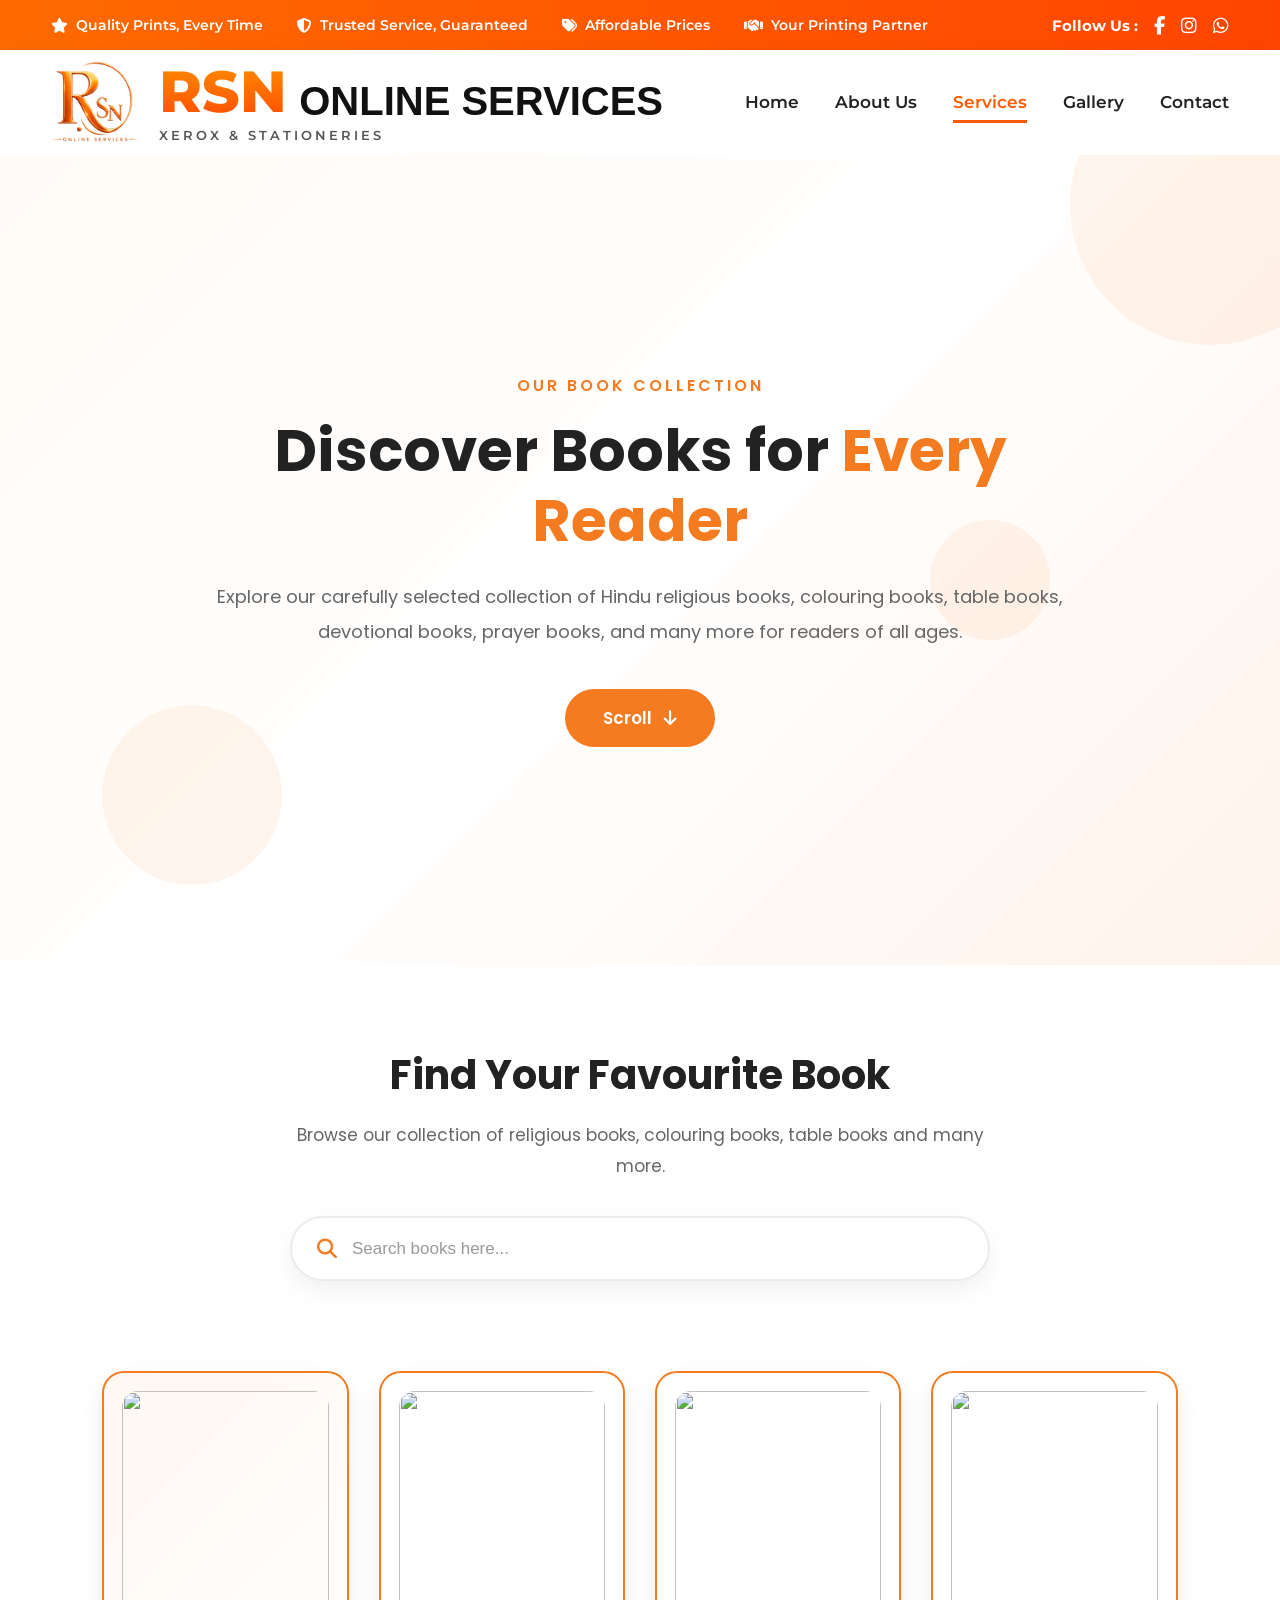
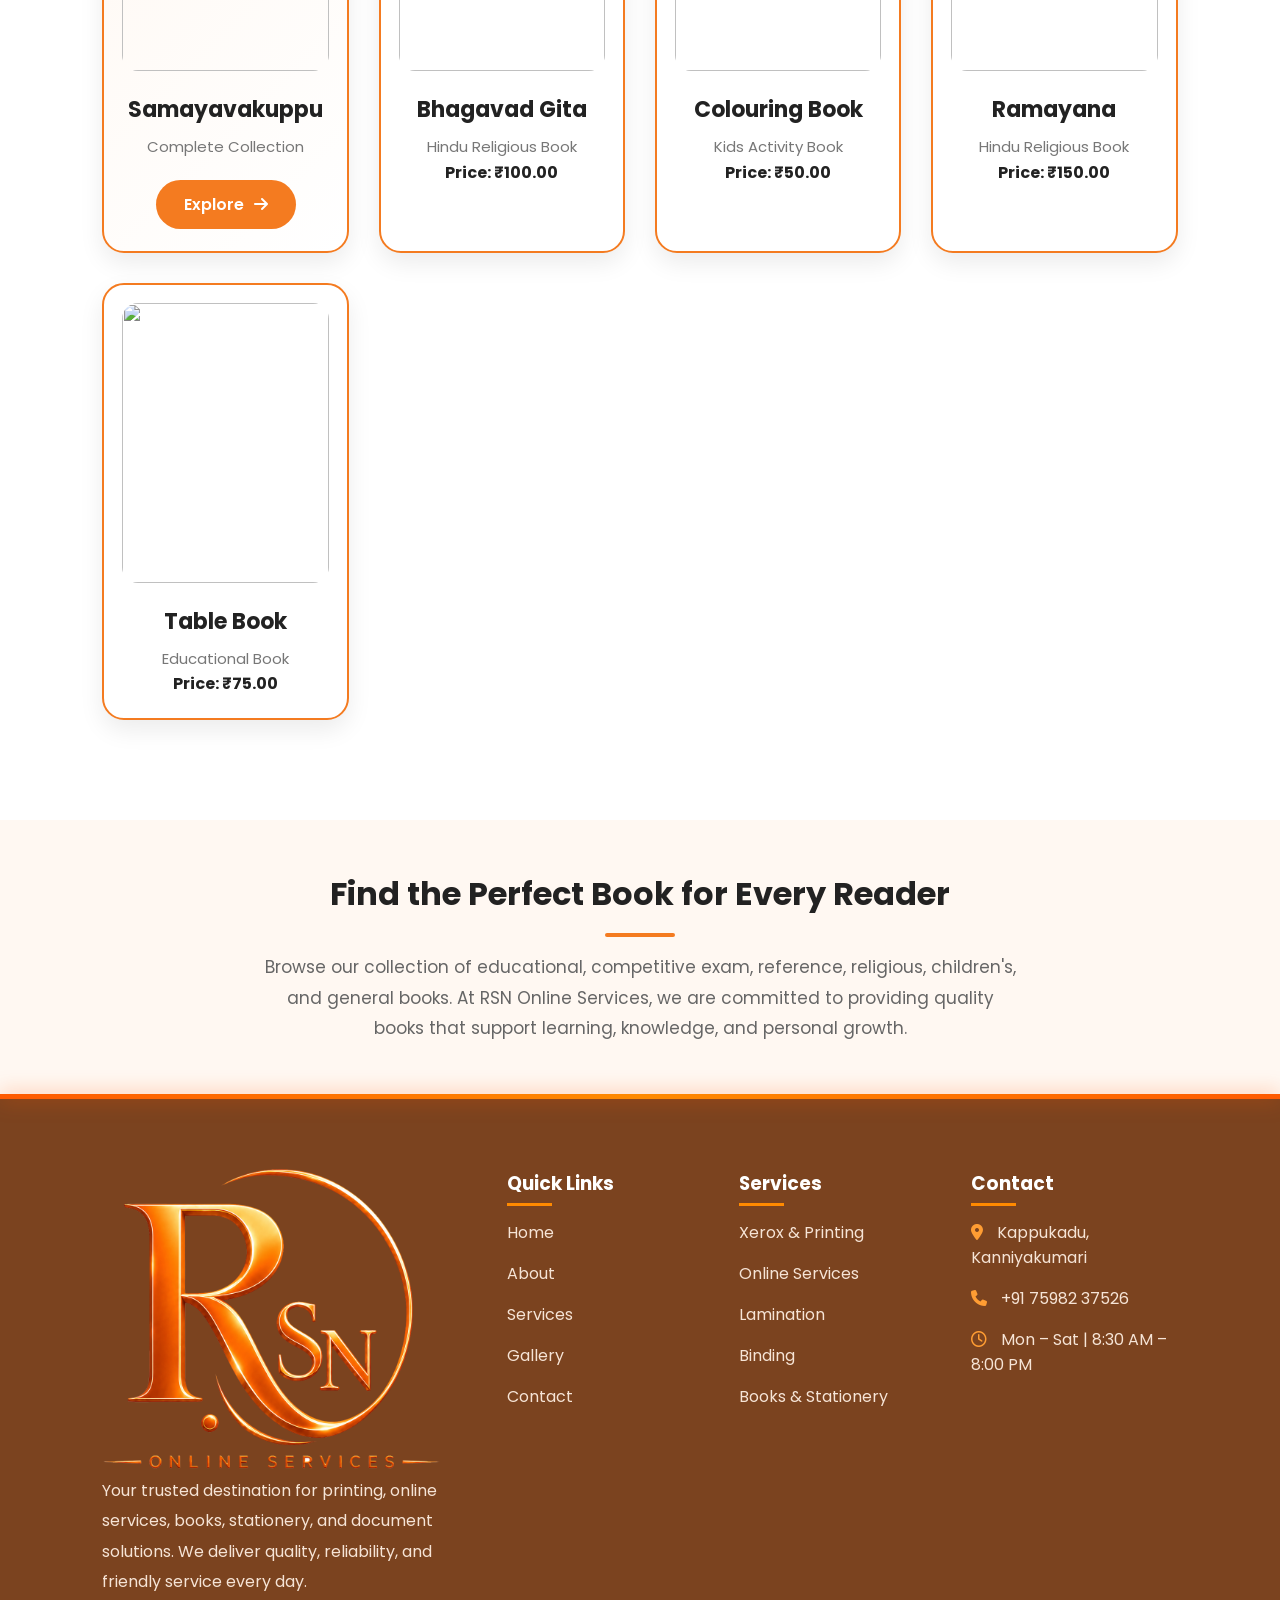
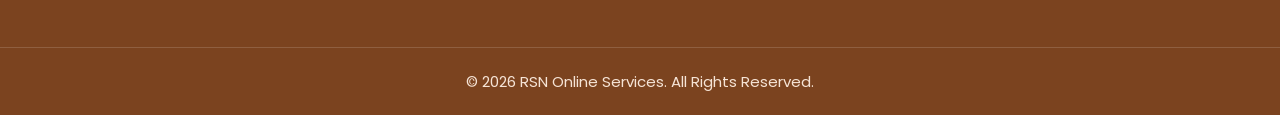
==== commit db8bd75c: "lot" ====
--- a/books.html
+++ b/books.html
@@ -251,6 +251,7 @@
             <div class="book-content">
                 <h3>Bhagavad Gita</h3>
                 <p>Hindu Religious Book</p>
+                <h4>Price: ₹100.00</h4>
             </div>
 
         </div>
@@ -264,6 +265,7 @@
             <div class="book-content">
                 <h3>Colouring Book</h3>
                 <p>Kids Activity Book</p>
+                <h4>Price: ₹50.00</h4>
             </div>
 
         </div>
@@ -277,6 +279,7 @@
             <div class="book-content">
                 <h3>Ramayana</h3>
                 <p>Hindu Religious Book</p>
+                <h4>Price: ₹150.00</h4>
             </div>
 
         </div>
@@ -290,6 +293,7 @@
             <div class="book-content">
                 <h3>Table Book</h3>
                 <p>Educational Book</p>
+                <h4>Price: ₹75.00</h4>
             </div>
 
         </div>
--- a/css/style.css
+++ b/css/style.css
@@ -4554,4 +4554,7 @@
 
     }
 
+}
+.tamil-text {
+    font-family: 'Noto Sans Tamil', sans-serif;
 }
